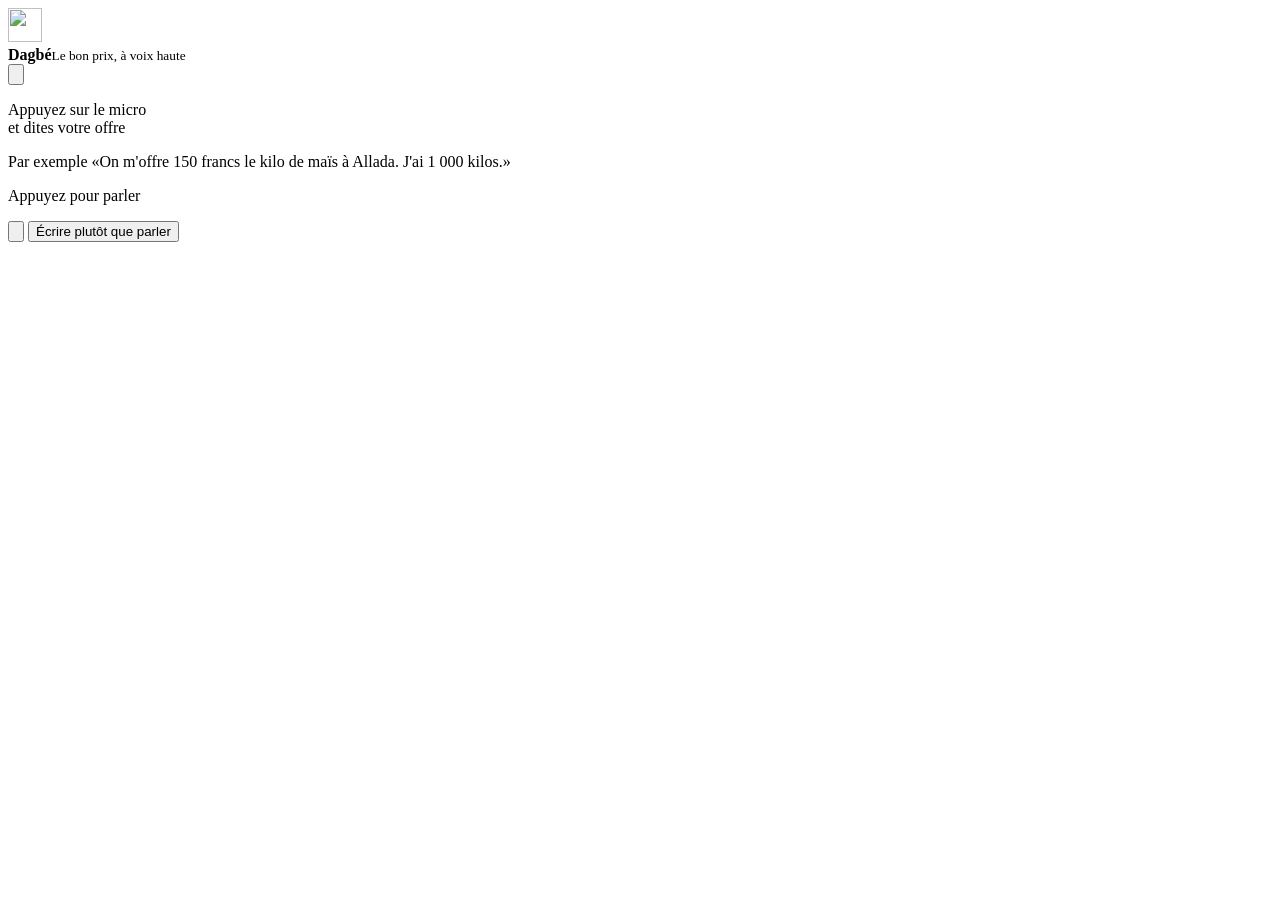
==== public/index.html @ c0316aa9 "feat: dagbé dev" ====
<!doctype html>
<html lang="fr">
<head>
<meta charset="utf-8">
<meta name="viewport" content="width=device-width, initial-scale=1, viewport-fit=cover">
<meta name="theme-color" content="#0f3d28">
<meta name="application-name" content="Dagbé">
<meta name="apple-mobile-web-app-capable" content="yes">
<meta name="mobile-web-app-capable" content="yes">
<meta name="apple-mobile-web-app-title" content="Dagbé">
<meta name="apple-mobile-web-app-status-bar-style" content="black-translucent">
<meta name="description" content="Dagbé : le bon prix, à voix haute. Évaluez une offre de vente avec des prix vérifiables.">
<title>Dagbé — le bon prix, à voix haute</title>
<link rel="manifest" href="/manifest.json">
<link rel="icon" href="/favicon.svg" type="image/svg+xml">
<link rel="apple-touch-icon" href="/icons/apple-touch-icon.png">
<link rel="stylesheet" href="/style.css">
</head>
<body>
<div class="app" id="app" data-vue="accueil">

  <header class="top">
    <div class="marque">
      <img src="/favicon.svg" width="34" height="34" alt="">
      <div><b>Dagbé</b><small>Le bon prix, à voix haute</small></div>
    </div>
    <button class="rond" id="btn-menu" type="button" aria-label="Réglages" aria-haspopup="dialog">
      <svg viewBox="0 0 24 24" aria-hidden="true"><path d="M4 7h16M4 12h16M4 17h16" /></svg>
    </button>
  </header>

  <aside class="install" id="install" hidden role="region" aria-label="Installer l'application">
    <img src="/icons/icon-192.png" width="44" height="44" alt="">
    <div class="install-texte">
      <b id="install-titre">Installez Dagbé sur votre téléphone</b>
      <span id="install-aide">Accès direct depuis votre écran d'accueil, en plein écran.</span>
      <ol id="install-etapes" hidden></ol>
    </div>
    <div class="install-actions">
      <button class="btn-ocre" id="install-go" type="button">Installer</button>
      <button class="lien" id="install-non" type="button">Plus tard</button>
    </div>
  </aside>

  <main class="scene" id="scene">
    <!-- Accueil -->
    <section class="accueil" id="accueil">
      <p class="grand" id="statut-accueil">Appuyez sur le micro<br>et dites votre offre</p>
      <div class="exemple-phrase">
        <span>Par exemple</span>
        <q>On m'offre 150 francs le kilo de maïs à Allada. J'ai 1 000 kilos.</q>
      </div>
    </section>

    <!-- Feuille de résultat -->
    <section class="feuille" id="feuille" aria-live="polite"></section>
  </main>

  <footer class="dock">
    <p class="statut" id="statut" aria-live="polite">Appuyez pour parler</p>
    <button class="orbe" id="orbe" type="button" data-etat="repos" aria-label="Appuyer pour parler">
      <span class="halo"></span>
      <svg class="i-micro" viewBox="0 0 24 24" aria-hidden="true">
        <rect x="9" y="2.5" width="6" height="11.5" rx="3" fill="currentColor" stroke="none"/>
        <path d="M5.5 11.5a6.5 6.5 0 0 0 13 0M12 18v3.5M8.5 21.5h7"/>
      </svg>
      <span class="i-barres" aria-hidden="true"><i></i><i></i><i></i><i></i><i></i></span>
      <span class="i-attente" aria-hidden="true"></span>
    </button>
    <form class="ecrire" id="form-texte" hidden>
      <input id="saisie" type="text" autocomplete="off" enterkeyhint="send" placeholder="Écrivez votre demande…" aria-label="Votre demande">
      <button class="btn-ocre" type="submit">Envoyer</button>
    </form>
    <button class="lien petit" id="btn-ecrire" type="button">Écrire plutôt que parler</button>
  </footer>
</div>

<!-- Réglages -->
<div class="voile" id="voile" hidden></div>
<section class="reglages" id="reglages" role="dialog" aria-modal="true" aria-labelledby="reglages-titre" hidden>
  <div class="poignee"></div>
  <h2 id="reglages-titre">Réglages</h2>
  <label class="ligne-reglage">
    <span><b>Économiser mes données</b><small>Dagbé lit les réponses avec la voix du téléphone (aucun son à télécharger).</small></span>
    <input type="checkbox" id="opt-eco" role="switch">
  </label>
  <button class="ligne-bouton" id="btn-exemple" type="button">Voir un exemple de réponse</button>
  <button class="ligne-bouton" id="btn-ecrire2" type="button">Écrire ma demande au clavier</button>
  <button class="ligne-bouton" id="btn-installer" type="button" hidden>Installer l'application</button>
  <button class="ligne-bouton fermer" id="btn-fermer" type="button">Fermer</button>
  <p class="pied">Prix : WFP via HDX HAPI. Chaque chiffre est calculé, jamais inventé par l'IA. La décision de vendre vous appartient.</p>
</section>

<audio id="lecteur" playsinline></audio>
<script src="/app.js" defer></script>
</body>
</html>
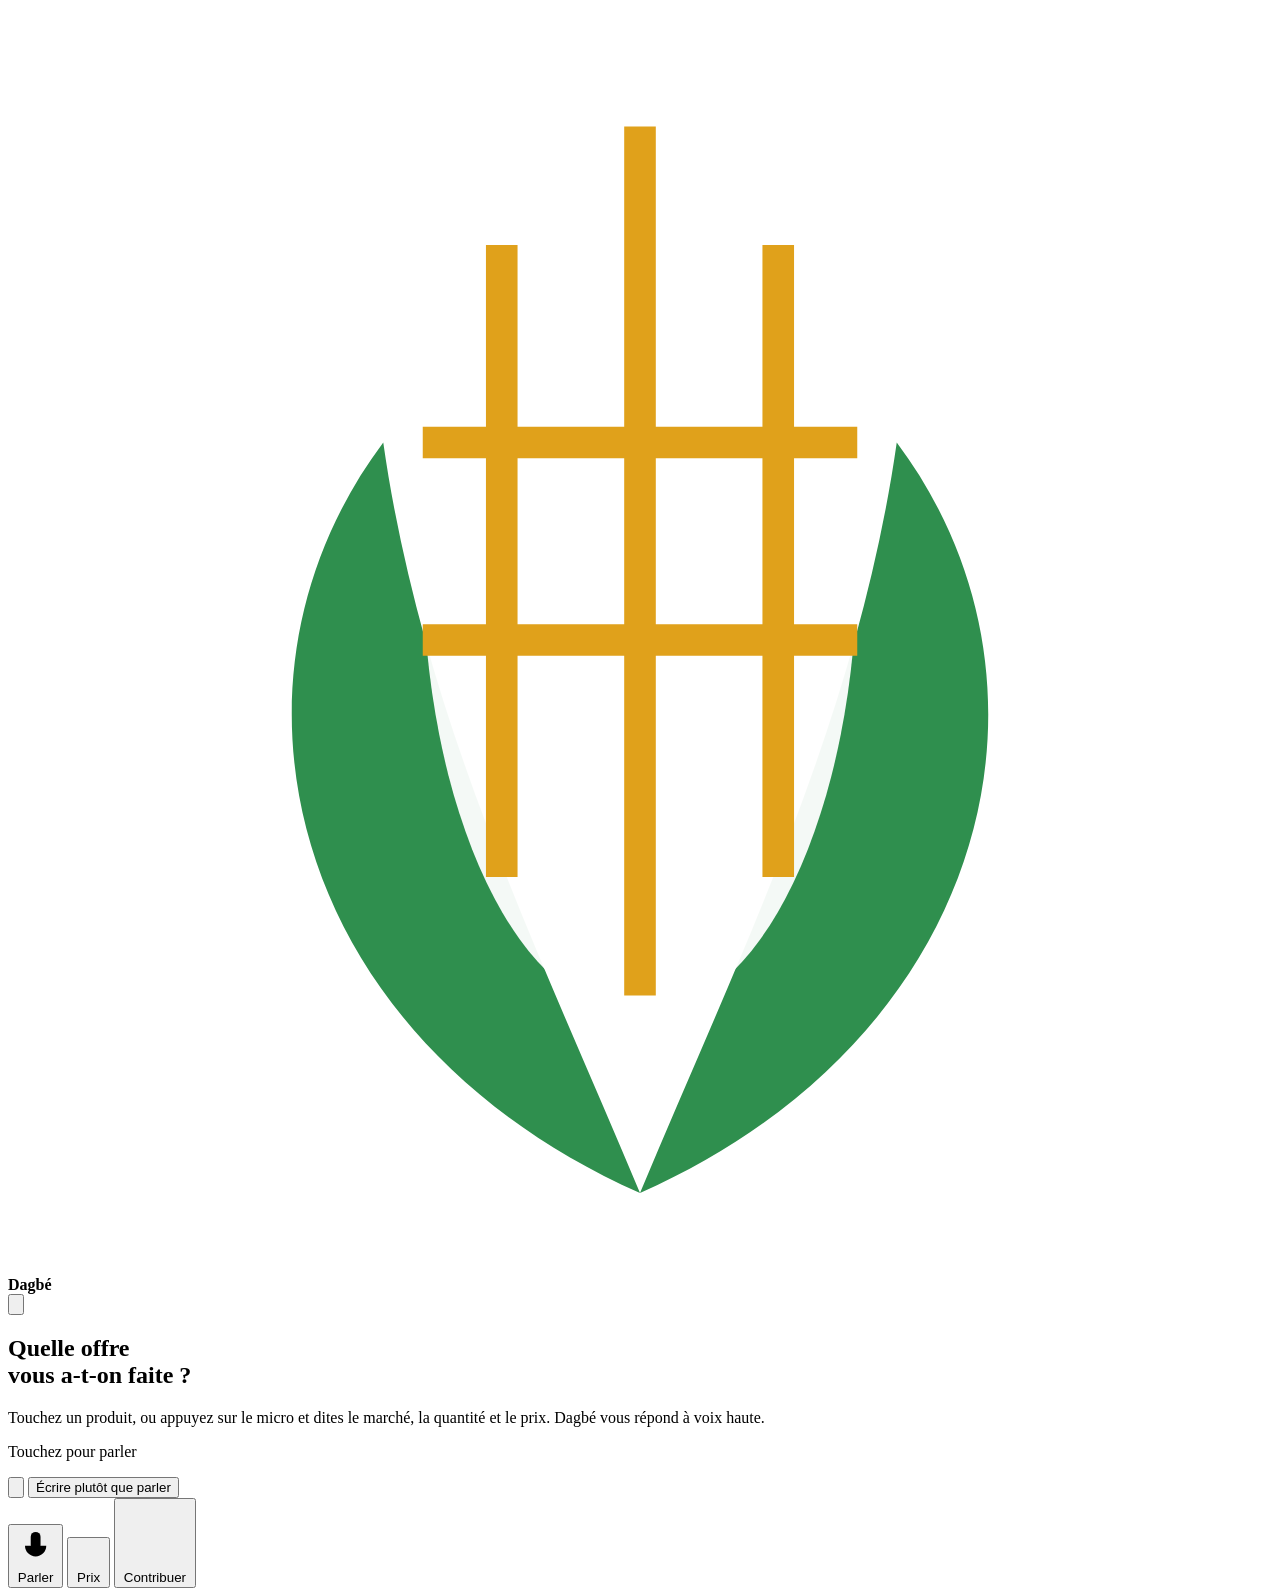
==== commit ce3a7b5e: "feat: add functionalities & fix: design" ====
--- a/public/index.html
+++ b/public/index.html
@@ -3,82 +3,160 @@
 <head>
 <meta charset="utf-8">
 <meta name="viewport" content="width=device-width, initial-scale=1, viewport-fit=cover">
-<meta name="theme-color" content="#0f3d28">
+<meta name="theme-color" content="#0a2a1d">
 <meta name="application-name" content="Dagbé">
 <meta name="apple-mobile-web-app-capable" content="yes">
 <meta name="mobile-web-app-capable" content="yes">
 <meta name="apple-mobile-web-app-title" content="Dagbé">
-<meta name="apple-mobile-web-app-status-bar-style" content="black-translucent">
-<meta name="description" content="Dagbé : le bon prix, à voix haute. Évaluez une offre de vente avec des prix vérifiables.">
+<meta name="description" content="Dagbé : le bon prix, à voix haute. Évaluez une offre de vente et consultez les prix des marchés.">
 <title>Dagbé — le bon prix, à voix haute</title>
 <link rel="manifest" href="/manifest.json">
 <link rel="icon" href="/favicon.svg" type="image/svg+xml">
 <link rel="apple-touch-icon" href="/icons/apple-touch-icon.png">
+<link rel="preconnect" href="https://fonts.googleapis.com">
+<link rel="preconnect" href="https://fonts.gstatic.com" crossorigin>
+<link href="https://fonts.googleapis.com/css2?family=Space+Grotesk:wght@500;700&family=Inter:wght@400;500;600;700&display=swap" rel="stylesheet">
 <link rel="stylesheet" href="/style.css">
 </head>
 <body>
-<div class="app" id="app" data-vue="accueil">
+<div class="app" id="app" data-onglet="parler" data-vue="accueil">
 
   <header class="top">
     <div class="marque">
-      <img src="/favicon.svg" width="34" height="34" alt="">
-      <div><b>Dagbé</b><small>Le bon prix, à voix haute</small></div>
+      <span class="logo"><svg viewBox="0 0 64 64" aria-hidden="true"><path d="M32 60C14 52 10 34 19 22c2 14 8 26 13 38z" fill="#2f8f4e"/><path d="M32 60C50 52 54 34 45 22c-2 14-8 26-13 38z" fill="#2f8f4e"/><ellipse cx="32" cy="28" rx="11" ry="23" fill="#fff" opacity=".95"/><path d="M32 6v44M25 12v32M39 12v32M21 22h22M21 32h22" stroke="#e0a11b" stroke-width="1.6" fill="none"/></svg></span>
+      <div><b>Dagbé</b></div>
     </div>
-    <button class="rond" id="btn-menu" type="button" aria-label="Réglages" aria-haspopup="dialog">
-      <svg viewBox="0 0 24 24" aria-hidden="true"><path d="M4 7h16M4 12h16M4 17h16" /></svg>
+    <button class="icone" id="btn-menu" type="button" aria-label="Réglages" aria-haspopup="dialog">
+      <svg viewBox="0 0 24 24" aria-hidden="true"><path d="M4 7h16M4 12h16M4 17h16"/></svg>
     </button>
   </header>
 
   <aside class="install" id="install" hidden role="region" aria-label="Installer l'application">
-    <img src="/icons/icon-192.png" width="44" height="44" alt="">
+    <img src="/icons/icon-192.png" width="40" height="40" alt="">
     <div class="install-texte">
       <b id="install-titre">Installez Dagbé sur votre téléphone</b>
-      <span id="install-aide">Accès direct depuis votre écran d'accueil, en plein écran.</span>
+      <span id="install-aide">Accès direct depuis votre écran d'accueil.</span>
       <ol id="install-etapes" hidden></ol>
     </div>
     <div class="install-actions">
-      <button class="btn-ocre" id="install-go" type="button">Installer</button>
+      <button class="btn plein" id="install-go" type="button">Installer</button>
       <button class="lien" id="install-non" type="button">Plus tard</button>
     </div>
   </aside>
 
-  <main class="scene" id="scene">
-    <!-- Accueil -->
-    <section class="accueil" id="accueil">
-      <p class="grand" id="statut-accueil">Appuyez sur le micro<br>et dites votre offre</p>
-      <div class="exemple-phrase">
-        <span>Par exemple</span>
-        <q>On m'offre 150 francs le kilo de maïs à Allada. J'ai 1 000 kilos.</q>
+  <!-- ===================== PARLER ===================== -->
+  <section class="vue" id="v-parler">
+    <div class="corps" id="scene">
+      <div class="accueil" id="accueil">
+        <h1>Quelle offre<br>vous a-t-on faite&nbsp;?</h1>
+        <p>Touchez un produit, ou appuyez sur le micro et dites le marché, la quantité et le prix. Dagbé vous répond à voix haute.</p>
+        <div class="tuiles" id="tuiles"></div>
       </div>
-    </section>
+      <div class="feuille" id="feuille" aria-live="polite"></div>
+    </div>
+    <div class="dock">
+      <p class="statut" id="statut" aria-live="polite">Touchez pour parler</p>
+      <button class="micro" id="orbe" type="button" data-etat="repos" aria-label="Appuyer pour parler">
+        <svg class="i-micro" viewBox="0 0 24 24" aria-hidden="true">
+          <rect x="9" y="2.5" width="6" height="11.5" rx="3" fill="currentColor" stroke="none"/>
+          <path d="M5.5 11.5a6.5 6.5 0 0 0 13 0M12 18v3.5M8.5 21.5h7"/>
+        </svg>
+        <span class="i-barres" aria-hidden="true"><i></i><i></i><i></i><i></i><i></i></span>
+        <span class="i-attente" aria-hidden="true"></span>
+      </button>
+      <form class="ecrire" id="form-texte" hidden>
+        <input id="saisie" type="text" autocomplete="off" enterkeyhint="send" placeholder="Écrivez votre demande…" aria-label="Votre demande">
+        <button class="btn plein" type="submit">Envoyer</button>
+      </form>
+      <button class="lien petit" id="btn-ecrire" type="button">Écrire plutôt que parler</button>
+    </div>
+  </section>
 
-    <!-- Feuille de résultat -->
-    <section class="feuille" id="feuille" aria-live="polite"></section>
-  </main>
+  <!-- ===================== PRIX ===================== -->
+  <section class="vue" id="v-prix" hidden>
+    <div class="bandeau">
+      <h1 class="titre-vue">Prix des marchés</h1>
+      <button class="selecteur" id="choisir-zone" type="button" aria-haspopup="dialog">
+        <svg viewBox="0 0 24 24" aria-hidden="true"><path d="M12 21s-6.5-5.6-6.5-11a6.5 6.5 0 0 1 13 0c0 5.4-6.5 11-6.5 11z"/><circle cx="12" cy="10" r="2.3"/></svg>
+        <span id="zone-libelle">Choisir une zone</span>
+        <span class="chg">Changer</span>
+        <svg viewBox="0 0 24 24" aria-hidden="true"><path d="M6 9l6 6 6-6"/></svg>
+      </button>
+    </div>
+    <div class="corps">
+      <input class="recherche" id="prix-recherche" type="search" placeholder="Rechercher un produit" autocomplete="off" aria-label="Rechercher un produit" hidden>
+      <p class="vide" id="prix-vide">Choisissez une zone pour voir les prix connus.</p>
+      <div class="liste" id="liste-prix"></div>
+      <p class="note" id="prix-note" hidden>Les prix viennent de la base HDX (WFP) et des contributions récentes. Ouvrez une ligne pour voir la source et la date.</p>
+    </div>
+  </section>
 
-  <footer class="dock">
-    <p class="statut" id="statut" aria-live="polite">Appuyez pour parler</p>
-    <button class="orbe" id="orbe" type="button" data-etat="repos" aria-label="Appuyer pour parler">
-      <span class="halo"></span>
-      <svg class="i-micro" viewBox="0 0 24 24" aria-hidden="true">
-        <rect x="9" y="2.5" width="6" height="11.5" rx="3" fill="currentColor" stroke="none"/>
-        <path d="M5.5 11.5a6.5 6.5 0 0 0 13 0M12 18v3.5M8.5 21.5h7"/>
-      </svg>
-      <span class="i-barres" aria-hidden="true"><i></i><i></i><i></i><i></i><i></i></span>
-      <span class="i-attente" aria-hidden="true"></span>
+  <!-- ===================== CONTRIBUER ===================== -->
+  <section class="vue" id="v-contribuer" hidden>
+    <div class="corps">
+      <h1 class="titre-vue">Donner un prix</h1>
+      <p class="intro" style="margin-top:0">Vous êtes au marché&nbsp;? Aidez les autres à vendre au juste prix.</p>
+
+      <div class="voix-contrib">
+        <button class="micro petit" id="mic-contrib" type="button" data-etat="repos" aria-label="Dire le prix à voix haute">
+          <svg class="i-micro" viewBox="0 0 24 24" aria-hidden="true">
+            <rect x="9" y="2.5" width="6" height="11.5" rx="3" fill="currentColor" stroke="none"/>
+            <path d="M5.5 11.5a6.5 6.5 0 0 0 13 0M12 18v3.5M8.5 21.5h7"/>
+          </svg>
+          <span class="i-barres" aria-hidden="true"><i></i><i></i><i></i><i></i><i></i></span>
+          <span class="i-attente" aria-hidden="true"></span>
+        </button>
+        <div><b>Dites-le à voix haute</b><span id="contrib-statut">Ex. : « Le maïs est à 180 francs au marché »</span></div>
+      </div>
+
+      <form id="form-contrib" novalidate>
+        <p class="etape">1 · Produit</p>
+        <div class="choix" id="c-tuiles"></div>
+        <label>Autre produit
+          <select id="c-produit" required><option value="">Choisir…</option></select>
+        </label>
+        <p class="etape">2 · Marché ou commune</p>
+        <select id="c-zone" required style="margin-top:0"><option value="">Choisir…</option></select>
+        <label>3 · Prix, en francs par kilo
+          <input id="c-prix" type="text" inputmode="numeric" autocomplete="off" placeholder="Ex. : 180" required>
+        </label>
+        <fieldset>
+          <legend>Type de vente</legend>
+          <label class="radio"><input type="radio" name="c-type" value="Retail" checked><span>Au détail</span></label>
+          <label class="radio"><input type="radio" name="c-type" value="Wholesale"><span>En gros</span></label>
+        </fieldset>
+        <button class="btn plein grand" type="submit" id="c-envoyer">Envoyer mon prix</button>
+        <p class="retour" id="c-retour" role="status" aria-live="polite" hidden></p>
+      </form>
+    </div>
+  </section>
+
+  <nav class="onglets" aria-label="Navigation">
+    <button type="button" data-onglet="parler" aria-current="page">
+      <svg viewBox="0 0 24 24" aria-hidden="true"><rect x="9" y="3" width="6" height="11" rx="3"/><path d="M5.5 11.5a6.5 6.5 0 0 0 13 0M12 18v3"/></svg>
+      <span>Parler</span>
     </button>
-    <form class="ecrire" id="form-texte" hidden>
-      <input id="saisie" type="text" autocomplete="off" enterkeyhint="send" placeholder="Écrivez votre demande…" aria-label="Votre demande">
-      <button class="btn-ocre" type="submit">Envoyer</button>
-    </form>
-    <button class="lien petit" id="btn-ecrire" type="button">Écrire plutôt que parler</button>
-  </footer>
+    <button type="button" data-onglet="prix">
+      <svg viewBox="0 0 24 24" aria-hidden="true"><path d="M4 6h16M4 12h16M4 18h10"/></svg>
+      <span>Prix</span>
+    </button>
+    <button type="button" data-onglet="contribuer">
+      <svg viewBox="0 0 24 24" aria-hidden="true"><path d="M12 5v14M5 12h14"/></svg>
+      <span>Contribuer</span>
+    </button>
+  </nav>
 </div>
 
+<!-- Choix de la zone -->
+<div class="voile" id="voile" hidden></div>
+<section class="bas" id="sel-zone" role="dialog" aria-modal="true" aria-labelledby="sel-zone-titre" hidden>
+  <h2 id="sel-zone-titre">Choisir une zone</h2>
+  <input id="zone-recherche" type="search" placeholder="Rechercher un marché ou une commune" autocomplete="off" aria-label="Rechercher une zone">
+  <div class="liste-zones" id="liste-zones"></div>
+</section>
+
 <!-- Réglages -->
-<div class="voile" id="voile" hidden></div>
-<section class="reglages" id="reglages" role="dialog" aria-modal="true" aria-labelledby="reglages-titre" hidden>
-  <div class="poignee"></div>
+<section class="bas" id="reglages" role="dialog" aria-modal="true" aria-labelledby="reglages-titre" hidden>
   <h2 id="reglages-titre">Réglages</h2>
   <label class="ligne-reglage">
     <span><b>Économiser mes données</b><small>Dagbé lit les réponses avec la voix du téléphone (aucun son à télécharger).</small></span>
@@ -88,7 +166,7 @@
   <button class="ligne-bouton" id="btn-ecrire2" type="button">Écrire ma demande au clavier</button>
   <button class="ligne-bouton" id="btn-installer" type="button" hidden>Installer l'application</button>
   <button class="ligne-bouton fermer" id="btn-fermer" type="button">Fermer</button>
-  <p class="pied">Prix : WFP via HDX HAPI. Chaque chiffre est calculé, jamais inventé par l'IA. La décision de vendre vous appartient.</p>
+  <p class="pied">Prix : WFP via HDX HAPI et contributions des utilisateurs. Chaque chiffre est calculé, jamais inventé par l'IA. La décision de vendre vous appartient.</p>
 </section>
 
 <audio id="lecteur" playsinline></audio>
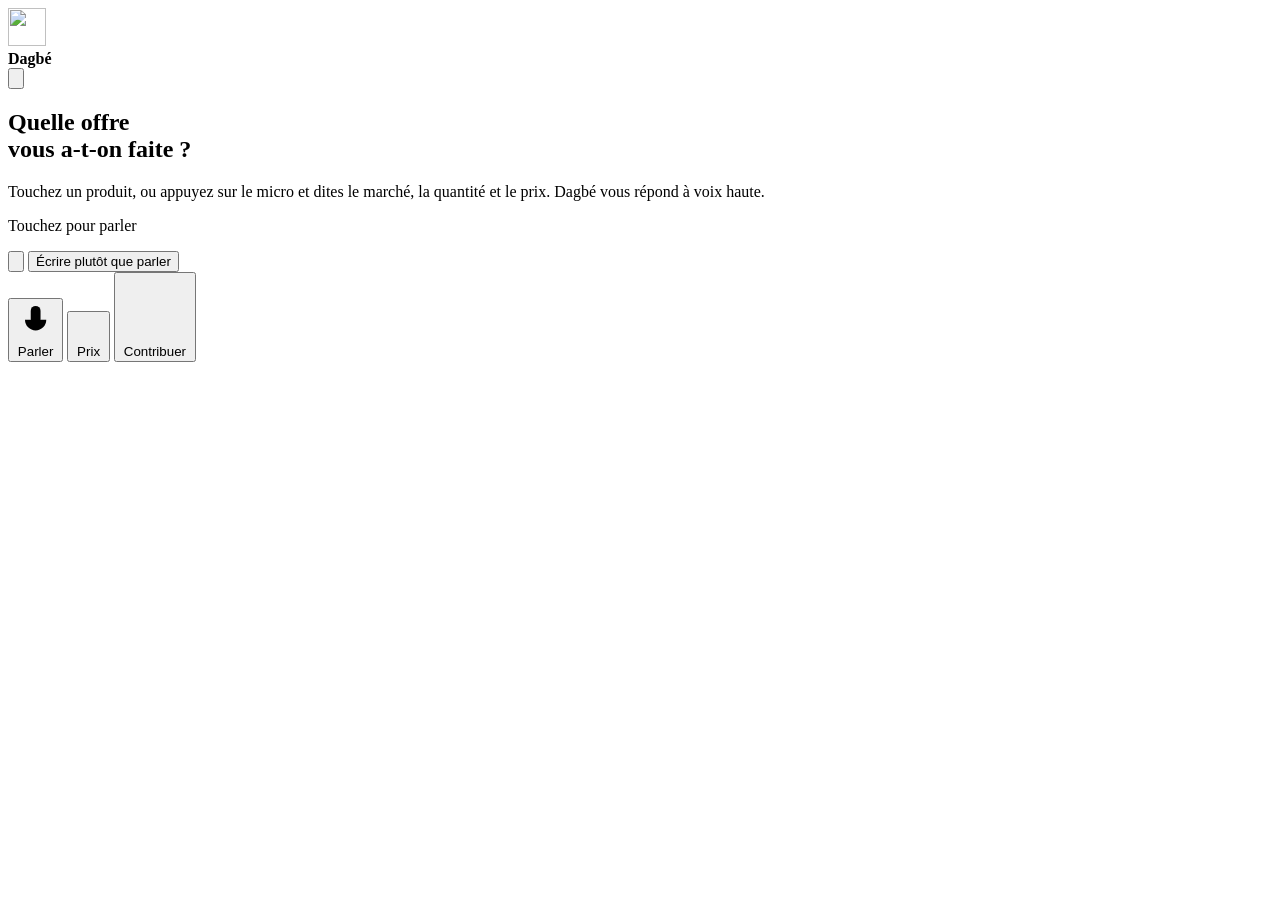
==== commit 945b5a52: "feat: add contribuate & fix: design and style" ====
--- a/public/index.html
+++ b/public/index.html
@@ -11,7 +11,7 @@
 <meta name="description" content="Dagbé : le bon prix, à voix haute. Évaluez une offre de vente et consultez les prix des marchés.">
 <title>Dagbé — le bon prix, à voix haute</title>
 <link rel="manifest" href="/manifest.json">
-<link rel="icon" href="/favicon.svg" type="image/svg+xml">
+<link rel="icon" href="/favicon.png" type="image/png">
 <link rel="apple-touch-icon" href="/icons/apple-touch-icon.png">
 <link rel="preconnect" href="https://fonts.googleapis.com">
 <link rel="preconnect" href="https://fonts.gstatic.com" crossorigin>
@@ -23,7 +23,7 @@
 
   <header class="top">
     <div class="marque">
-      <span class="logo"><svg viewBox="0 0 64 64" aria-hidden="true"><path d="M32 60C14 52 10 34 19 22c2 14 8 26 13 38z" fill="#2f8f4e"/><path d="M32 60C50 52 54 34 45 22c-2 14-8 26-13 38z" fill="#2f8f4e"/><ellipse cx="32" cy="28" rx="11" ry="23" fill="#fff" opacity=".95"/><path d="M32 6v44M25 12v32M39 12v32M21 22h22M21 32h22" stroke="#e0a11b" stroke-width="1.6" fill="none"/></svg></span>
+      <span class="logo"><img src="/logo.png" width="38" height="38" alt=""></span>
       <div><b>Dagbé</b></div>
     </div>
     <button class="icone" id="btn-menu" type="button" aria-label="Réglages" aria-haspopup="dialog">
@@ -112,11 +112,14 @@
       <form id="form-contrib" novalidate>
         <p class="etape">1 · Produit</p>
         <div class="choix" id="c-tuiles"></div>
-        <label>Autre produit
+        <label>Autre produit ou liste complète
           <select id="c-produit" required><option value="">Choisir…</option></select>
         </label>
+        <input class="libre" id="c-produit-libre" type="text" maxlength="40" autocomplete="off" placeholder="Nom du produit (ex. : piment)" aria-label="Nom du produit à proposer" hidden>
         <p class="etape">2 · Marché ou commune</p>
         <select id="c-zone" required style="margin-top:0"><option value="">Choisir…</option></select>
+        <input class="libre" id="c-zone-libre" type="text" maxlength="40" autocomplete="off" placeholder="Nom de la localité (ex. : Dassa-Zoumè)" aria-label="Nom de la localité à proposer" hidden>
+        <p class="aide-libre" id="c-aide-libre" hidden>Ce produit ou ce marché n'est pas encore dans la liste : votre prix sera enregistré, puis utilisé quand l'équipe l'aura validé.</p>
         <label>3 · Prix, en francs par kilo
           <input id="c-prix" type="text" inputmode="numeric" autocomplete="off" placeholder="Ex. : 180" required>
         </label>
